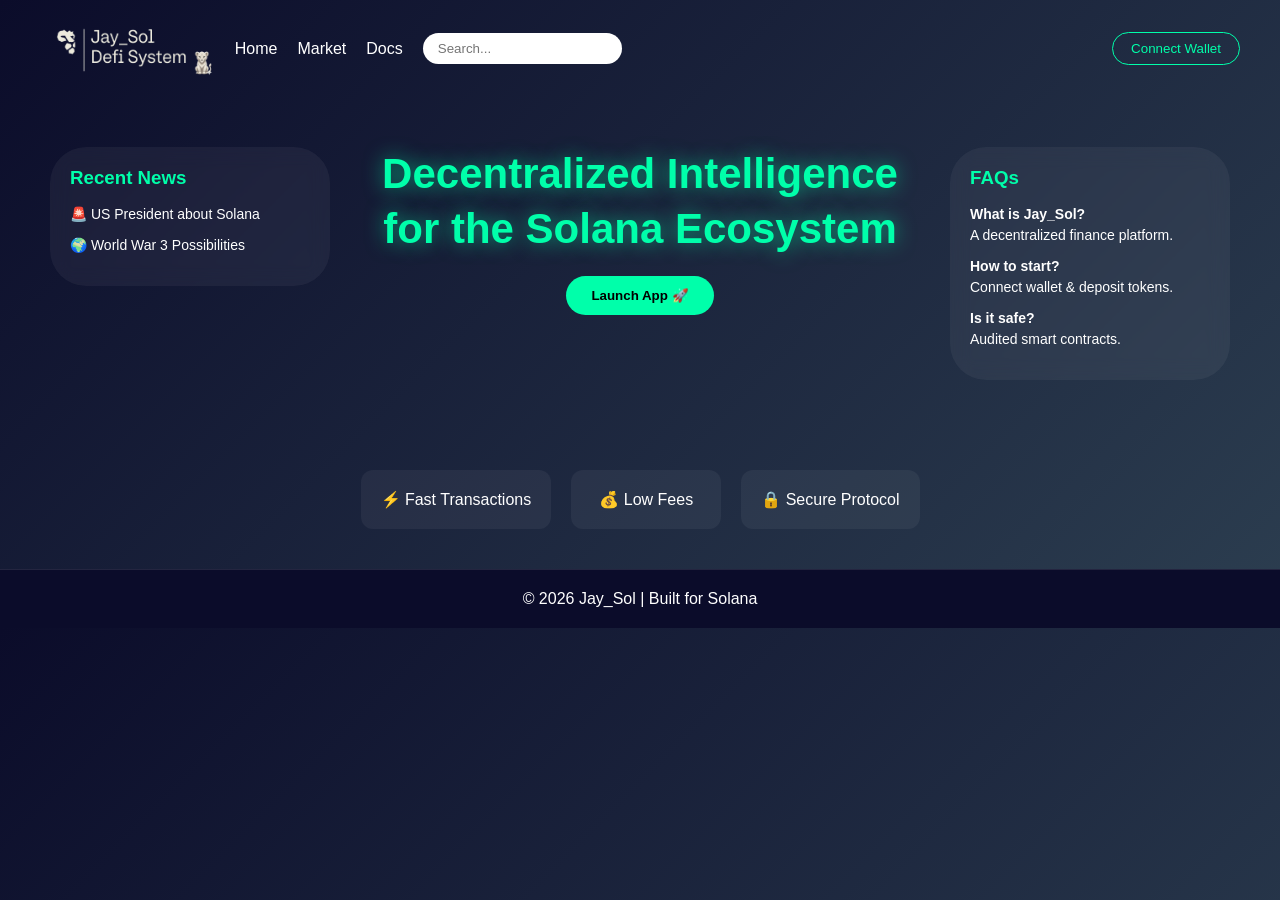
==== index.html @ 90c034ec "first commit : A Defi Landing Page" ====
<!DOCTYPE html>
<html lang="en">
<head>
  <meta charset="UTF-8">
  <meta name="viewport" content="width=device-width, initial-scale=1.0">
  <title><title>Jay_Sol | DeFi Intelligence</title>
  <link rel="stylesheet" href="css/style.css">
</head>

<body>
  <script src="jss/script.js" defer ></script>
<header>
  <nav class="navbar">
    <div class="logo"><img src= "img/logo2.png" alt="logo"></div>

    <ul class="nav-links">
      <li>Home</li>
      <li>Market</li>
      <li>Docs</li>
    </ul>

    <div class="searchbar">
      <input type="text" placeholder="Search...">
    </div>

    <button class="wallet-btn">Connect Wallet</button>

  </nav>
</header>
<main>
  <div class="container">

    <div class="news">
      <h3>Recent News</h3>
      <ul>
        <li>🚨 US President about Solana </li>
        <li>🌍 World War 3 Possibilities</li>
        
      </ul>
    </div>
    <section class="hero">
      <h1>Decentralized Intelligence for the Solana Ecosystem</h1>
      <button class="cta">Launch App 🚀</button>
    </section>
    <div class="qna">
      <h3>FAQs</h3>
      <ul>
        <li><strong>What is Jay_Sol?</strong><br> A decentralized finance platform.</li>
        <li><strong>How to start?</strong><br> Connect wallet & deposit tokens.</li>
        <li><strong>Is it safe?</strong><br> Audited smart contracts.</li>
      </ul>
    </div>

  </div>

  <section class="features">
    <div class="card">⚡ Fast Transactions</div>
    <div class="card">💰 Low Fees</div>
    <div class="card">🔒 Secure Protocol</div>
  </section>

</main>
<footer>
  <p>© 2026 Jay_Sol | Built for Solana</p>
</footer>
</body>
</html>
---- css/style.css ----
:root {
  --bg-dark: #0b0c2a;
  --bg-light: #2c3e50;
  --primary: #00ffaa;
  --card-bg: rgba(255, 255, 255, 0.05);
  --text-light: #ffffff;
  --transition: all 0.3s ease;
}
* {
  margin: 0;
  padding: 0;
  box-sizing: border-box;

}
body {
  font-family: Arial, sans-serif;
  background: linear-gradient(135deg, var(--bg-dark), var(--bg-light));
  color: var(--text-light);
}
.navbar {
  display: flex;
  align-items: center;
  padding: 15px 40px;
  gap: 20px;
}

.logo img {
   height: 7vh;
   width: auto;
}
.nav-links {
  display: flex;
  gap: 20px;
}

.nav-links li {
  list-style: none;
  cursor: pointer;
  transition: var(--transition);
}

.nav-links li:hover {
  color: var(--primary);
}

.searchbar input {
  padding: 8px 15px;
  border-radius: 20px;
  border: none;
  outline: none;
}

.wallet-btn {
  margin-left: auto;
  padding: 8px 18px;
  border-radius: 20px;
  border: 1px solid var(--primary);
  background: transparent;
  color: var(--primary);
  cursor: pointer;
  transition: var(--transition);
}

.wallet-btn:hover {
  background: var(--primary);
  color: black;
  transform: scale(1.2);
}

.container {
  display: grid;
  grid-template-columns: 1fr 2fr 1fr;
  gap: 30px;
  padding: 50px;
  align-items: start
}

.news, .qna {
  background: var(--card-bg);
  padding: 20px;
  border-radius: 36px;
   
  backdrop-filter: blur(10px);
}
.news h3, .qna h3 {
  color: var(--primary);
  margin-bottom: 15px;
}
.news li, .qna li {
  list-style: none;
  margin-bottom: 10px;
  font-size: 14px;
  line-height: 1.5;
  transition: var(--transition);
  
}
.news li:hover {
  color: var(--primary);
  transform: translateX(6px);
}

.hero {
  text-align: center;
  align-items: center;
  justify-content: center;
}

.hero h1 {
  font-size: 42px;
  max-width: 700px;
  line-height: 1.3;
  color: var(--primary);
  text-shadow: 0 0 20px rgba(0, 255, 170, 0.6);
  margin-bottom: 20px;
}
.cta {
  padding: 12px 25px;
  border: none;
  border-radius: 25px;
  background: var(--primary);
  color: black;
  font-weight: bold;
  cursor: pointer;
  transition: var(--transition);
}

.cta:hover {
  transform: scale(1.3);
  box-shadow: 0 0 15px var(--primary);
}

.features {
  display: flex;
  justify-content: center;
  gap: 20px;
  padding: 40px;
}
.card {
  background: var(--card-bg);
  padding: 20px;
  border-radius: 12px;
  min-width: 150px;
  text-align: center;
  transition: var(--transition);
}

.card:hover {
  transform: translateY(-9px);
  box-shadow: 0 10px 20px rgba(0,0,0,0.3);
}
footer {
  text-align: center;
  padding: 20px;
  background: var(--bg-dark);
  border-top: 1px solid rgba(255,255,255,0.1);
}

/* responsive */

@media (max-width: 1000px) {
  .container {
    grid-template-columns: 1fr;
    gap: 25px;
    padding: 30px;
  }

  .hero {
    order: -1;
  }

  .hero h1 {
    font-size: 32px;
  }

  .features {
    flex-direction: column;
    align-items: center;
  }
}

@media (max-width: 600px) {
  .navbar {
    flex-wrap: wrap;
    gap: 10px;
  }

  .searchbar input {
    width: 100%;
  }

  .hero h1 {
    font-size: 26px;
  }

  .news li, .qna li {
    font-size: 13px;
  }

  .container {
    padding: 20px;
  }
}
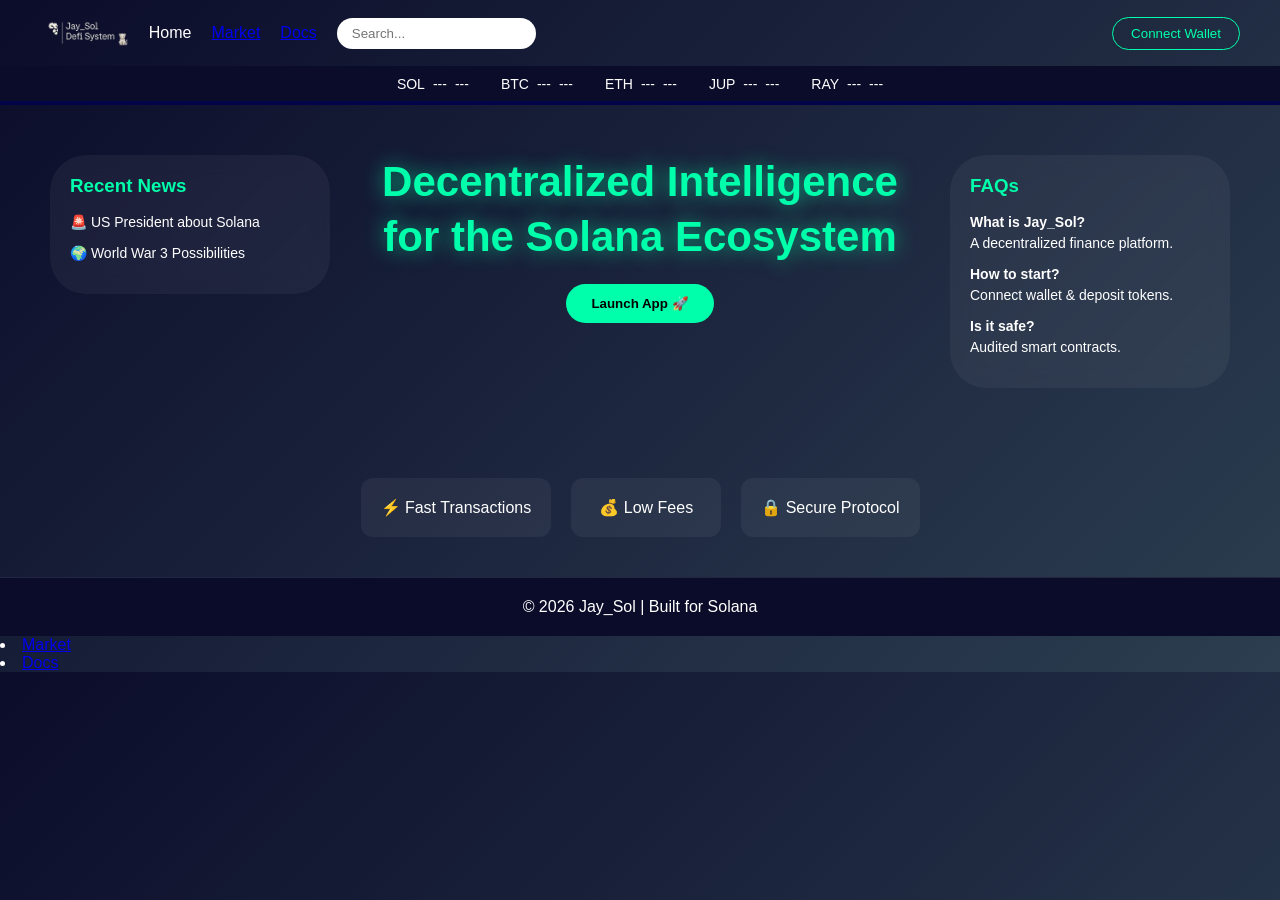
==== commit 9b2a66d3: "feat: add live price ticker, wallet modal, navbar links and coming soon alert" ====
--- a/index.html
+++ b/index.html
@@ -1,67 +1,133 @@
 <!DOCTYPE html>
 <html lang="en">
+
 <head>
   <meta charset="UTF-8">
   <meta name="viewport" content="width=device-width, initial-scale=1.0">
-  <title><title>Jay_Sol | DeFi Intelligence</title>
+  <title>Jay_Sol | DeFi Intelligence</title>  
+  <link rel="stylesheet"
+    href="https://fonts.googleapis.com/css2?family=Material+Symbols+Outlined:opsz,wght,FILL,GRAD@20..48,100..700,0..1,-50..200&icon_names=close_small" />
   <link rel="stylesheet" href="css/style.css">
 </head>
 
 <body>
-  <script src="jss/script.js" defer ></script>
-<header>
-  <nav class="navbar">
-    <div class="logo"><img src= "img/logo2.png" alt="logo"></div>
+  <script src="jss/script.js" defer></script>
 
-    <ul class="nav-links">
-      <li>Home</li>
-      <li>Market</li>
-      <li>Docs</li>
-    </ul>
+  
+  <div class="connecting-wallet">
+    <div class="wallet-option">
+      <div class="wallet-head">
+        <h2 class="title">Connect Wallet</h2>
+        <button class="close">
+          <span class="material-symbols-outlined">close_small</span>
+        </button>
+      </div>
 
-    <div class="searchbar">
-      <input type="text" placeholder="Search...">
+      <div class="wallet-choices">
+        <div class="wallet-choice">
+          <div class="name">Phantom Wallet</div>
+          <div class="logo"><img src="img/phantom.png" alt=""></div>
+        </div>
+
+        <div class="wallet-choice">
+          <div class="name">Solfare Wallet</div>
+          <div class="logo"><img src="img/Solfare-logo.png" alt=""></div>
+        </div>
+
+        <div class="wallet-choice">
+          <div class="name">Backpack Wallet</div>
+          <div class="logo"><img src="img/Backpack-logo.png" alt="">
+          <style>
+            .logo img{
+              height: 2rem;
+            }
+          </style></div>
+        </div>
+      </div>
+    </div>
+  </div>
+
+  <div class="main">
+    <header>
+      <nav class="navbar">
+        <div class="logo"><img src="img/logo2.png" alt="logo"></div>
+        <ul class="nav-links">
+          <li>Home</li>
+          <li><a href="https://jup.ag" target="_blank">Market</a>
+            
+          </li>
+          <li><a href="https://docs.solana.com" target="_blank">Docs</a></li>
+        </ul>
+        <div class="searchbar">
+          <input type="text" placeholder="Search...">
+        </div>
+        <button class="wallet-btn">Connect Wallet</button>
+      </nav>
+    </header>
+
+    <div class="ticker">
+      <div class="ticker-card">
+        <span class="symbol">SOL</span>
+        <span id="price-SOL">---</span>
+        <span id="change-SOL">---</span>
+      </div>
+      <div class="ticker-card">
+        <span class="symbol">BTC</span>
+        <span id="price-BTC">---</span>
+        <span id="change-BTC">---</span>
+      </div>
+      <div class="ticker-card">
+        <span class="symbol">ETH</span>
+        <span id="price-ETH">---</span>
+        <span id="change-ETH">---</span>
+      </div>
+      <div class="ticker-card">
+        <span class="symbol">JUP</span>
+        <span id="price-JUP">---</span>
+        <span id="change-JUP">---</span>
+      </div>
+      <div class="ticker-card">
+        <span class="symbol">RAY</span>
+        <span id="price-RAY">---</span>
+        <span id="change-RAY">---</span>
+      </div>
     </div>
 
-    <button class="wallet-btn">Connect Wallet</button>
+    <main>
+      <div class="container">
+        <div class="news">
+          <h3>Recent News</h3>
+          <ul>
+            <li>🚨 US President about Solana</li>
+            <li>🌍 World War 3 Possibilities</li>
+          </ul>
+        </div>
+        <section class="hero">
+          <h1>Decentralized Intelligence for the Solana Ecosystem</h1>
+          <button class="cta">Launch App 🚀</button>
+        </section>
+        <div class="qna">
+          <h3>FAQs</h3>
+          <ul>
+            <li><strong>What is Jay_Sol?</strong><br> A decentralized finance platform.</li>
+            <li><strong>How to start?</strong><br> Connect wallet & deposit tokens.</li>
+            <li><strong>Is it safe?</strong><br> Audited smart contracts.</li>
+          </ul>
+        </div>
+      </div>
 
-  </nav>
-</header>
-<main>
-  <div class="container">
+      <section class="features">
+        <div class="card">⚡ Fast Transactions</div>
+        <div class="card">💰 Low Fees</div>
+        <div class="card">🔒 Secure Protocol</div>
+      </section>
+    </main>
 
-    <div class="news">
-      <h3>Recent News</h3>
-      <ul>
-        <li>🚨 US President about Solana </li>
-        <li>🌍 World War 3 Possibilities</li>
-        
-      </ul>
-    </div>
-    <section class="hero">
-      <h1>Decentralized Intelligence for the Solana Ecosystem</h1>
-      <button class="cta">Launch App 🚀</button>
-    </section>
-    <div class="qna">
-      <h3>FAQs</h3>
-      <ul>
-        <li><strong>What is Jay_Sol?</strong><br> A decentralized finance platform.</li>
-        <li><strong>How to start?</strong><br> Connect wallet & deposit tokens.</li>
-        <li><strong>Is it safe?</strong><br> Audited smart contracts.</li>
-      </ul>
-    </div>
-
+    <footer>
+      <p>© 2026 Jay_Sol | Built for Solana</p>
+    </footer>
   </div>
-
-  <section class="features">
-    <div class="card">⚡ Fast Transactions</div>
-    <div class="card">💰 Low Fees</div>
-    <div class="card">🔒 Secure Protocol</div>
-  </section>
-
-</main>
-<footer>
-  <p>© 2026 Jay_Sol | Built for Solana</p>
-</footer>
+<li><a href="https://jup.ag" target="_blank">Market</a></li>
+<li><a href="https://docs.solana.com" target="_blank">Docs</a></li>
 </body>
 </html>
--- a/css/style.css
+++ b/css/style.css
@@ -1,4 +1,4 @@
-  
+
 :root {
   --bg-dark: #0b0c2a;
   --bg-light: #2c3e50;
@@ -68,6 +68,26 @@
   transform: scale(1.2);
 }
 
+.ticker{
+  display: flex;
+  justify-content: center;
+  align-items: center;
+gap: 2rem;            
+  background: var(--bg-dark); 
+  padding: 0.6rem 1rem;
+  border-bottom: 4px solid rgb(3, 3, 73);
+}
+
+.ticker-card {
+  display: flex;
+  gap: 0.5rem;         
+  align-items: center;
+  font-size: 14px;
+}
+
+.positive { color: #00ff88; }  
+.negative { color: #ff4d4d; } 
+
 .container {
   display: grid;
   grid-template-columns: 1fr 2fr 1fr;
@@ -75,7 +95,6 @@
   padding: 50px;
   align-items: start
 }
-
 .news, .qna {
   background: var(--card-bg);
   padding: 20px;
@@ -201,3 +220,45 @@
     padding: 20px;
   }
 }
+ 
+.connecting-wallet {
+  position: fixed;   
+  top: 0;
+  left: 0;
+  width: 100%;
+  height: 100%;
+  background:var(--bg-dark);  
+  display: none;
+  justify-content: center;
+  align-items: center;
+  z-index: 999;
+}
+
+.connecting-wallet.active {
+  display: flex;
+}
+
+.wallet-option {
+  background: #0d1117;  
+  border: 3px solid rgba(0, 255, 170, 0.3);  /* subtle primary color border */
+  border-radius: 1.5rem;
+  padding: 2rem;
+  width: 340px;
+}
+.wallet-head {
+  display: flex;
+  justify-content: space-between;
+  align-items: center;
+  padding: 0 0.5rem 1rem 0.5rem;
+}
+.wallet-choice {
+  border: 1px solid rgba(255,255,255,0.08);
+  border-radius: 0.8rem;
+  margin-bottom: 0.8rem;
+  padding: 0.8rem 1.2rem;
+}
+
+.wallet-choice:hover {
+  border-color: var(--primary);
+  background: rgba(0, 255, 170, 0.05);
+}
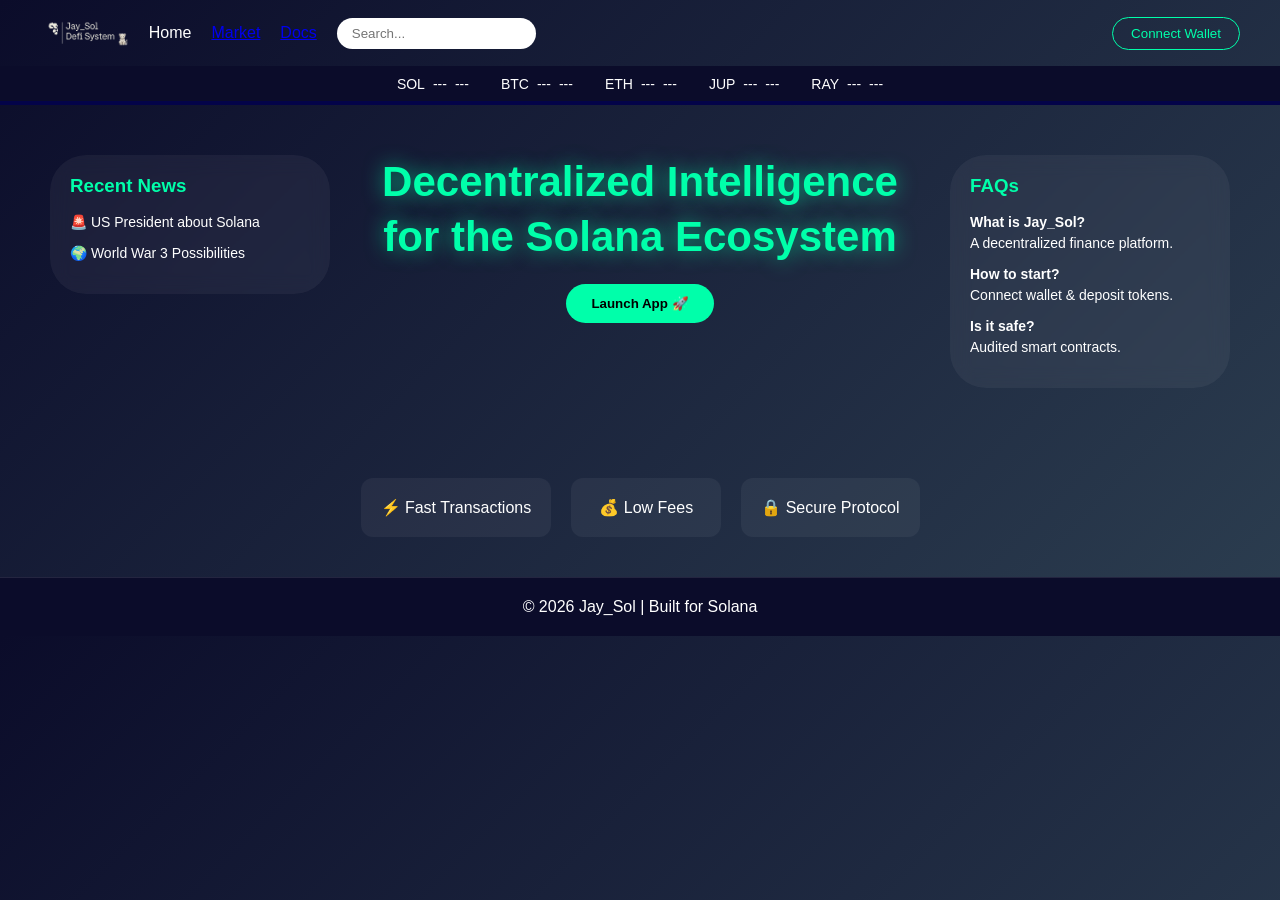
==== commit 1281b148: "remove some extra material" ====
--- a/index.html
+++ b/index.html
@@ -127,7 +127,5 @@
       <p>© 2026 Jay_Sol | Built for Solana</p>
     </footer>
   </div>
-<li><a href="https://jup.ag" target="_blank">Market</a></li>
-<li><a href="https://docs.solana.com" target="_blank">Docs</a></li>
 </body>
 </html>
